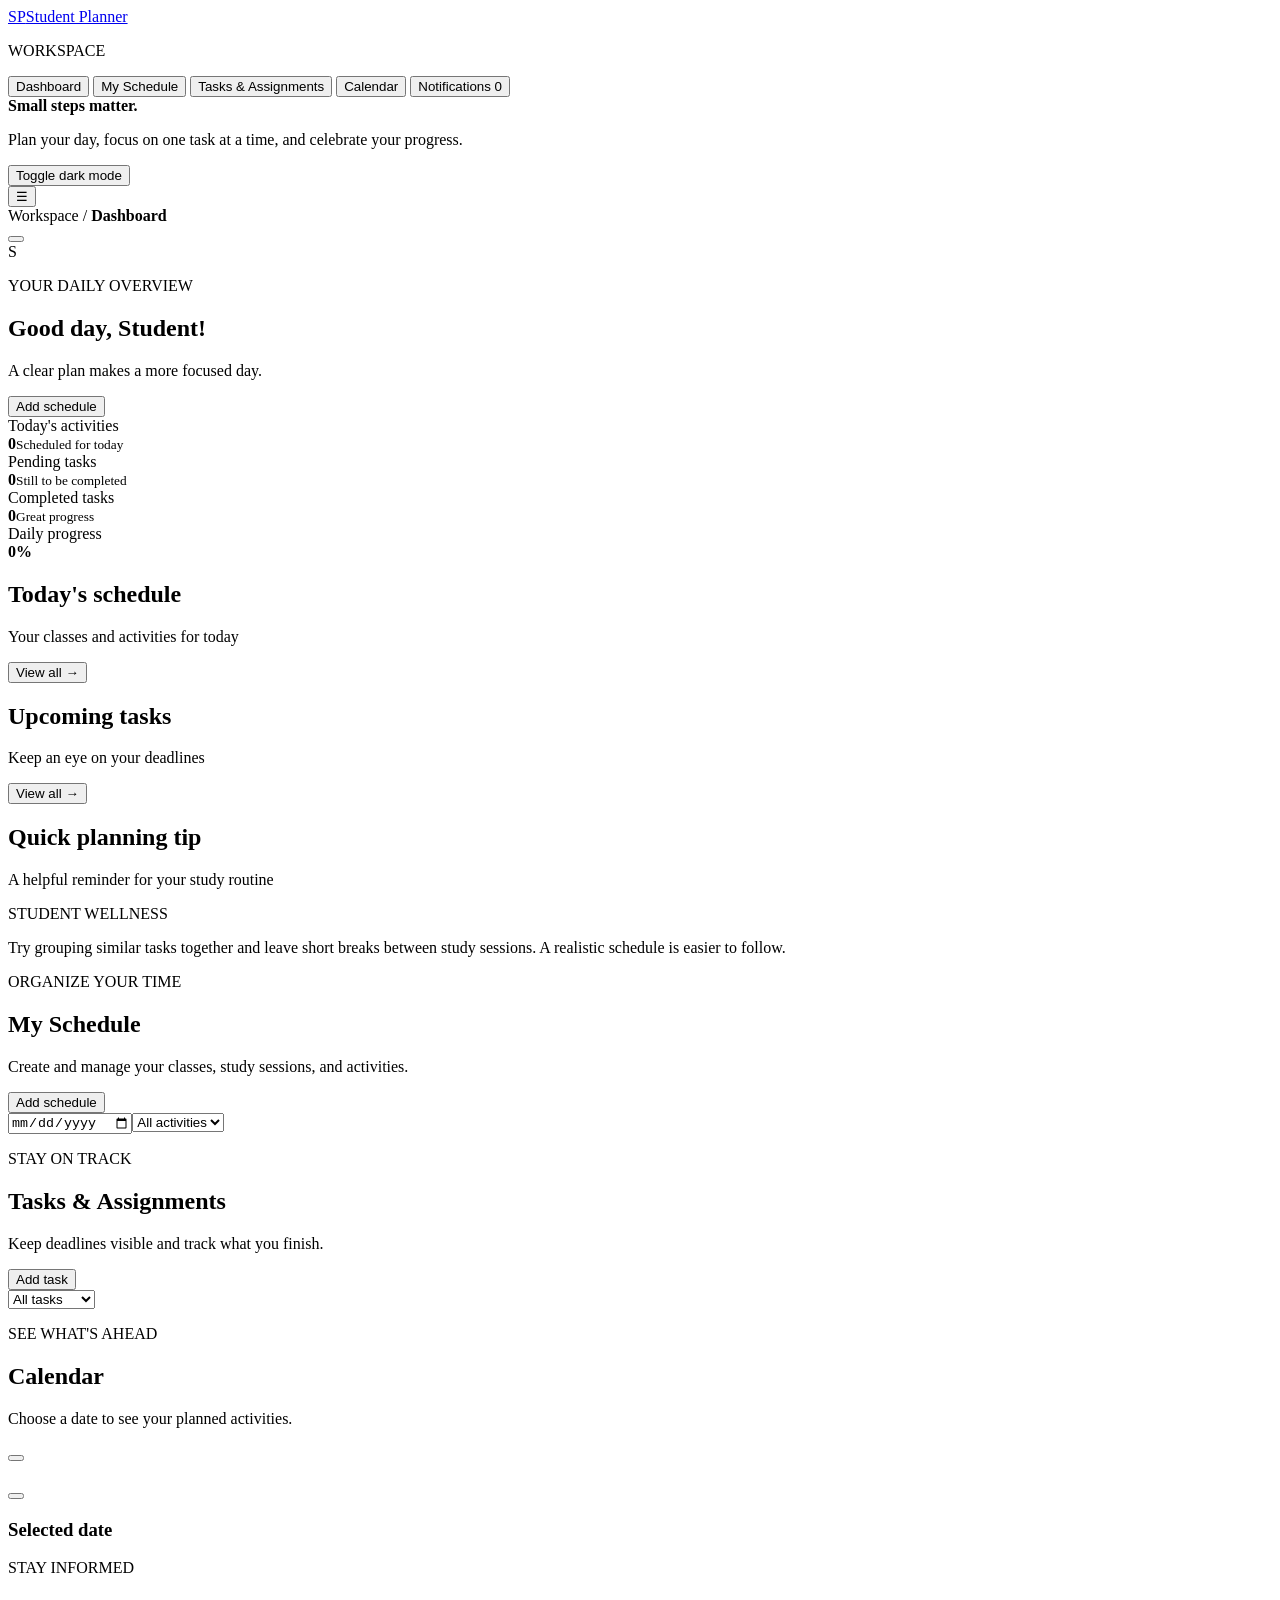
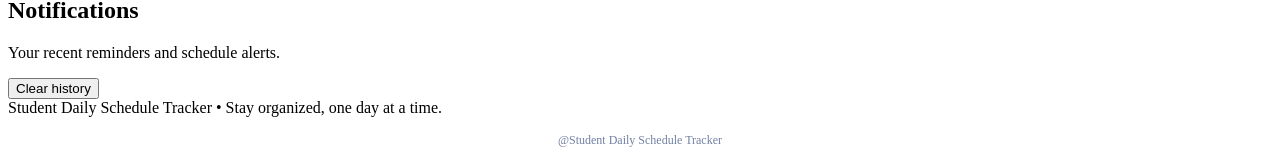
==== index.html @ b64e6169 "Initial commit: Professional Link-in-Bio Page" ====
<!DOCTYPE html>
<html lang="en">
<head>
  <title>Student Daily Planner</title>
  <link rel="preconnect" href="https://fonts.googleapis.com">
  <link rel="preconnect" href="https://fonts.gstatic.com" crossorigin>
  <link href="https://fonts.googleapis.com/css2?family=Inter:wght@400;500;600;700&family=Poppins:wght@500;600;700&display=swap" rel="stylesheet">
  <link rel="stylesheet" href="style.css">
</head>
<body>
  <div class="app-shell">
    <aside class="sidebar" id="sidebar">
      <a class="brand" href="#" aria-label="Student Planner home">
        <span class="brand-mark">SP</span><span>Student Planner</span>
      </a>
      <p class="nav-label">WORKSPACE</p>
      <nav class="nav">
        <button class="nav-link active" data-view="dashboard"><span></span> Dashboard</button>
        <button class="nav-link" data-view="schedule"><span></span> My Schedule</button>
        <button class="nav-link" data-view="tasks"><span></span> Tasks & Assignments</button>
        <button class="nav-link" data-view="calendar"><span></span> Calendar</button>
        <button class="nav-link" data-view="notifications"><span></span> Notifications <span class="nav-count" id="navCount">0</span></button>
      </nav>
      <div class="sidebar-bottom">
        <div class="tip-card">
          <span class="tip-icon"></span>
          <strong>Small steps matter.</strong>
          <p>Plan your day, focus on one task at a time, and celebrate your progress.</p>
        </div>
        <button class="nav-link" id="themeToggle"><span></span> Toggle dark mode</button>
      </div>
    </aside>

    <main class="main-area">
      <header class="topbar">
        <button class="mobile-menu" id="mobileMenu" aria-label="Open menu">☰</button>
        <div class="breadcrumb">Workspace <span>/</span> <strong id="crumb">Dashboard</strong></div>
        <div class="top-actions">
          <button class="icon-button" id="enableNotifications" title="Enable browser notifications" aria-label="Enable notifications"></button>
          <div class="avatar" title="Student">S</div>
        </div>
      </header>

      <section class="page" id="dashboardView">
        <div class="welcome-row">
          <div>
            <p class="eyebrow" id="todayLabel">YOUR DAILY OVERVIEW</p>
            <h1 id="greeting">Good day, Student!</h1>
            <p class="muted">A clear plan makes a more focused day.</p>
          </div>
          <button class="primary-button" id="quickAdd"> Add schedule</button>
        </div>

        <div class="stats-grid">
          <article class="stat-card"><div class="stat-top"><span>Today's activities</span><span class="stat-icon blue"></span></div><strong id="statSchedules">0</strong><small>Scheduled for today</small></article>
          <article class="stat-card"><div class="stat-top"><span>Pending tasks</span><span class="stat-icon orange"></span></div><strong id="statPending">0</strong><small>Still to be completed</small></article>
          <article class="stat-card"><div class="stat-top"><span>Completed tasks</span><span class="stat-icon green"></span></div><strong id="statCompleted">0</strong><small>Great progress</small></article>
          <article class="stat-card"><div class="stat-top"><span>Daily progress</span><span class="stat-icon purple"></span></div><strong id="statProgress">0%</strong><div class="progress-track"><div class="progress-fill" id="progressFill"></div></div></article>
        </div>

        <div class="content-grid">
          <section class="panel">
            <div class="panel-heading"><div><h2>Today's schedule</h2><p class="muted">Your classes and activities for today</p></div><button class="text-button" data-open="schedule">View all →</button></div>
            <div id="todaySchedule" class="schedule-list"></div>
          </section>
          <section class="panel">
            <div class="panel-heading"><div><h2>Upcoming tasks</h2><p class="muted">Keep an eye on your deadlines</p></div><button class="text-button" data-open="tasks">View all →</button></div>
            <div id="upcomingTasks" class="task-list"></div>
          </section>
        </div>
        <section class="panel lower-panel">
          <div class="panel-heading"><div><h2>Quick planning tip</h2><p class="muted">A helpful reminder for your study routine</p></div><span class="pill info">STUDENT WELLNESS</span></div>
          <p class="tip-text">Try grouping similar tasks together and leave short breaks between study sessions. A realistic schedule is easier to follow.</p>
        </section>
      </section>

      <section class="page hidden" id="scheduleView">
        <div class="page-heading"><div><p class="eyebrow">ORGANIZE YOUR TIME</p><h1>My Schedule</h1><p class="muted">Create and manage your classes, study sessions, and activities.</p></div><button class="primary-button" id="addSchedule"> Add schedule</button></div>
        <section class="panel">
          <div class="toolbar"><input type="date" id="scheduleDate" aria-label="Choose schedule date"><select id="scheduleFilter" aria-label="Filter schedules"><option value="all">All activities</option><option value="class">Classes</option><option value="study">Study</option><option value="personal">Personal</option><option value="other">Other</option></select></div>
          <div id="allSchedules" class="schedule-list"></div>
        </section>
      </section>

      <section class="page hidden" id="tasksView">
        <div class="page-heading"><div><p class="eyebrow">STAY ON TRACK</p><h1>Tasks & Assignments</h1><p class="muted">Keep deadlines visible and track what you finish.</p></div><button class="primary-button" id="addTask"> Add task</button></div>
        <section class="panel">
          <div class="toolbar"><select id="taskFilter" aria-label="Filter tasks"><option value="all">All tasks</option><option value="pending">Pending</option><option value="completed">Completed</option><option value="overdue">Overdue</option></select></div>
          <div id="allTasks" class="task-list"></div>
        </section>
      </section>

      <section class="page hidden" id="calendarView">
        <div class="page-heading"><div><p class="eyebrow">SEE WHAT'S AHEAD</p><h1>Calendar</h1><p class="muted">Choose a date to see your planned activities.</p></div></div>
        <section class="panel calendar-panel">
          <div class="calendar-controls"><button class="secondary-button" id="prevMonth"></button><h2 id="monthTitle"></h2><button class="secondary-button" id="nextMonth"></button></div>
          <div class="calendar-grid" id="calendarGrid"></div>
          <div class="selected-date"><h3 id="selectedDateTitle">Selected date</h3><div id="selectedDateItems" class="schedule-list"></div></div>
        </section>
      </section>

      <section class="page hidden" id="notificationsView">
        <div class="page-heading"><div><p class="eyebrow">STAY INFORMED</p><h1>Notifications</h1><p class="muted">Your recent reminders and schedule alerts.</p></div><button class="secondary-button" id="clearNotifications">Clear history</button></div>
        <section class="panel"><div id="notificationList" class="notification-list"></div></section>
      </section>

      <footer class="footer">Student Daily Schedule Tracker <span>•</span> Stay organized, one day at a time.</footer>
    </main>
  </div>

  <dialog id="scheduleDialog" class="modal">
    <form id="scheduleForm">
      <div class="modal-heading"><div><p class="eyebrow">PLAN AN ACTIVITY</p><h2 id="scheduleDialogTitle">Add schedule</h2></div><button type="button" class="close-button" data-close="scheduleDialog">×</button></div>
      <input type="hidden" id="scheduleId">
      <label>Activity or subject<input id="scheduleTitle" required maxlength="70" placeholder="e.g. Object-Oriented Programming"></label>
      <div class="form-row"><label>Date<input type="date" id="scheduleDay" required></label><label>Category<select id="scheduleCategory"><option value="class">Class</option><option value="study">Study</option><option value="personal">Personal</option><option value="other">Other</option></select></label></div>
      <div class="form-row"><label>Start time<input type="time" id="startTime" required></label><label>End time<input type="time" id="endTime" required></label></div>
      <div class="form-row"><label>Location (optional)<input id="scheduleLocation" placeholder="e.g. Room 204"></label><label>Reminder<select id="reminderMinutes"><option value="0">At start time</option><option value="5" selected>5 minutes before</option><option value="10">10 minutes before</option><option value="15">15 minutes before</option><option value="30">30 minutes before</option><option value="60">1 hour before</option></select></label></div>
      <p class="form-hint" id="conflictMessage" role="status"></p>
      <div class="modal-actions"><button type="button" class="secondary-button" data-close="scheduleDialog">Cancel</button><button class="primary-button" type="submit">Save schedule</button></div>
    </form>
  </dialog>

  <dialog id="taskDialog" class="modal">
    <form id="taskForm">
      <div class="modal-heading"><div><p class="eyebrow">MANAGE YOUR WORK</p><h2 id="taskDialogTitle">Add task</h2></div><button type="button" class="close-button" data-close="taskDialog">×</button></div>
      <input type="hidden" id="taskId">
      <label>Task or assignment<input id="taskTitle" required maxlength="100" placeholder="e.g. Finish research proposal"></label>
      <div class="form-row"><label>Due date<input type="date" id="taskDue" required></label><label>Priority<select id="taskPriority"><option value="low">Low</option><option value="medium" selected>Medium</option><option value="high">High</option></select></label></div>
      <label>Subject or category (optional)<input id="taskCategory" placeholder="e.g. Programming"></label>
      <div class="modal-actions"><button type="button" class="secondary-button" data-close="taskDialog">Cancel</button><button class="primary-button" type="submit">Save task</button></div>
    </form>
  </dialog>
  <div class="toast" id="toast" role="status" aria-live="polite"></div>
  <script src="script.js"></script>
</body>
<footer>
  <p style="font-size:12px;color:#7180a3;text-align:center;margin:16px 0 0">@Student Daily Schedule Tracker </p>
</footer>
<style>
  .title {
    font-size: 24px;
    font-weight: bold;
    color: #1e3a8a;
    text-align: center;
    margin-top: 16px;
  }

</style>
</html>
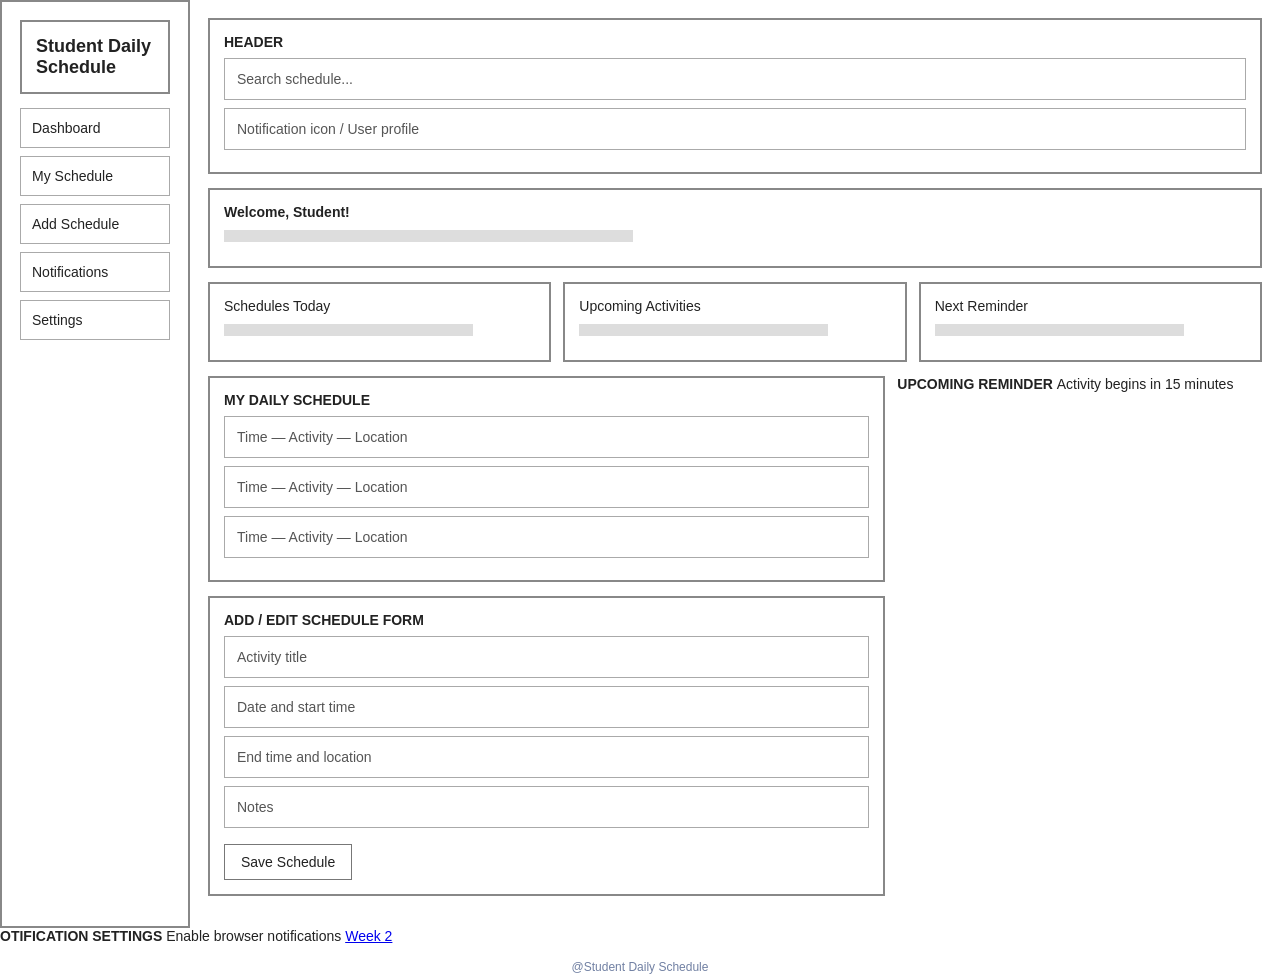
==== commit fdbd3cb4: "Initial commit: Professional Link-in-Bio Page" ====
--- a/index.html
+++ b/index.html
@@ -1,150 +1,124 @@
-<!DOCTYPE html>
-<html lang="en">
-<head>
-  <title>Student Daily Planner</title>
-  <link rel="preconnect" href="https://fonts.googleapis.com">
-  <link rel="preconnect" href="https://fonts.gstatic.com" crossorigin>
-  <link href="https://fonts.googleapis.com/css2?family=Inter:wght@400;500;600;700&family=Poppins:wght@500;600;700&display=swap" rel="stylesheet">
-  <link rel="stylesheet" href="style.css">
-</head>
-<body>
-  <div class="app-shell">
-    <aside class="sidebar" id="sidebar">
-      <a class="brand" href="#" aria-label="Student Planner home">
-        <span class="brand-mark">SP</span><span>Student Planner</span>
-      </a>
-      <p class="nav-label">WORKSPACE</p>
-      <nav class="nav">
-        <button class="nav-link active" data-view="dashboard"><span></span> Dashboard</button>
-        <button class="nav-link" data-view="schedule"><span></span> My Schedule</button>
-        <button class="nav-link" data-view="tasks"><span></span> Tasks & Assignments</button>
-        <button class="nav-link" data-view="calendar"><span></span> Calendar</button>
-        <button class="nav-link" data-view="notifications"><span></span> Notifications <span class="nav-count" id="navCount">0</span></button>
-      </nav>
-      <div class="sidebar-bottom">
-        <div class="tip-card">
-          <span class="tip-icon"></span>
-          <strong>Small steps matter.</strong>
-          <p>Plan your day, focus on one task at a time, and celebrate your progress.</p>
+<!doctype html>
+<html>
+    <head>
+        <meta charset="utf-8">
+        <meta name="viewport" content="width=device-width,initial-scale=1">
+        <title>Student Daily Schedule</title>
+        <style>
+            * { 
+                box-sizing: border-box; 
+            }
+            body { 
+                font: 14px Arial; color: #222; margin: 0; background: white; 
+            }
+            .shell { 
+                display: grid; grid-template-columns: 190px 1fr; min-height: 100vh; 
+            }
+            .side { 
+                border: 2px solid #888; padding: 18px; 
+            }
+            .main { 
+                padding: 18px; 
+            }
+            .block { 
+                border: 2px solid #888; padding: 14px; margin-bottom: 14px; 
+            }
+            .row { 
+                display: grid; grid-template-columns: repeat(3, 1fr); gap: 12px; 
+            }
+            .two { 
+                display: grid; grid-template-columns: 1.3fr .7fr; gap: 12px; 
+            }
+            .placeholder { 
+                height: 42px; border: 1px solid #aaa; margin: 8px 0; padding: 12px; color: #555; 
+            }
+            .navitem { 
+                border: 1px solid #aaa; padding: 11px; margin: 8px 0; 
+            }
+            .line { 
+                height: 12px; background: #ddd; margin: 10px 0; width: 80%; 
+            }
+            .title { 
+                font-weight: bold; font-size: 18px; 
+            }
+            .button { display: inline-block; border: 1px solid #777; padding: 9px 16px; margin-top: 8px; }
+            @media (max-width: 650px) {
+                .shell, .row, .two {
+                    grid-template-columns: 1fr;
+                }
+            }
+            .footer { 
+                font-size: 12px; color: #7180a3; text-align: center; margin: 16px 0 0;
+            }
+        </style>
+    </head>
+    <body>
+        <div class="shell">
+            <aside class="side">
+                <div class="block title">Student Daily Schedule</div>
+                <div class="navitem">Dashboard</div>
+                <div class="navitem">My Schedule</div>
+                <div class="navitem">Add Schedule</div>
+                <div class="navitem">Notifications</div>
+                <div class="navitem">Settings</div>
+            </aside>
+            <main class="main">
+                <div class="block">
+                    <b>HEADER</b>
+                    <div class="placeholder">Search schedule...</div>
+                    <div class="placeholder">Notification icon / User profile</div>
+                </div>
+                <div class="block">
+                    <b>Welcome, Student!</b>
+                    <div class="line" style="width:40%"></div>
+                </div>
+                <div class="row">
+                    <div class="block">
+                        Schedules Today
+                        <div class="line"></div>
+                    </div>
+                    <div class="block">
+                        Upcoming Activities
+                        <div class="line"></div>
+                    </div>
+                    <div class="block">
+                        Next Reminder
+                        <div class="line"></div>
+                    </div>
+                </div>
+                <div class="two">
+                    <section>
+                        <div class="block">
+                            <b>MY DAILY SCHEDULE</b>
+                            <div class="placeholder">Time — Activity — Location</div>
+                            <div class="placeholder">Time — Activity — Location</div>
+                            <div class="placeholder">Time — Activity — Location</div>
+                        </div>
+                        <div class="block">
+                            <b>ADD / EDIT SCHEDULE FORM</b>
+                            <div class="placeholder">Activity title</div>
+                            <div class="placeholder">Date and start time</div>
+                            <div class="placeholder">End time and location</div>
+                            <div class="placeholder">Notes</div>
+                            <span class = "button" > Save Schedule </span>
+                        </div>
+                    </section>
+                    <aside>
+                        <divclass = "block" >
+                           <b> UPCOMING REMINDER </b>
+                           <divclass = "placeholder" > Activity begins in 15 minutes </div>
+                        </div>
+                       <divclass = "block" >
+                           <b> OTIFICATION SETTINGS </b>
+                           <divclass = "placeholder" > Enable browser notifications </div>
+                        </div>
+                    </aside>
+                </div>
+            </main>
         </div>
-        <button class="nav-link" id="themeToggle"><span></span> Toggle dark mode</button>
-      </div>
-    </aside>
-
-    <main class="main-area">
-      <header class="topbar">
-        <button class="mobile-menu" id="mobileMenu" aria-label="Open menu">☰</button>
-        <div class="breadcrumb">Workspace <span>/</span> <strong id="crumb">Dashboard</strong></div>
-        <div class="top-actions">
-          <button class="icon-button" id="enableNotifications" title="Enable browser notifications" aria-label="Enable notifications"></button>
-          <div class="avatar" title="Student">S</div>
-        </div>
-      </header>
-
-      <section class="page" id="dashboardView">
-        <div class="welcome-row">
-          <div>
-            <p class="eyebrow" id="todayLabel">YOUR DAILY OVERVIEW</p>
-            <h1 id="greeting">Good day, Student!</h1>
-            <p class="muted">A clear plan makes a more focused day.</p>
-          </div>
-          <button class="primary-button" id="quickAdd"> Add schedule</button>
-        </div>
-
-        <div class="stats-grid">
-          <article class="stat-card"><div class="stat-top"><span>Today's activities</span><span class="stat-icon blue"></span></div><strong id="statSchedules">0</strong><small>Scheduled for today</small></article>
-          <article class="stat-card"><div class="stat-top"><span>Pending tasks</span><span class="stat-icon orange"></span></div><strong id="statPending">0</strong><small>Still to be completed</small></article>
-          <article class="stat-card"><div class="stat-top"><span>Completed tasks</span><span class="stat-icon green"></span></div><strong id="statCompleted">0</strong><small>Great progress</small></article>
-          <article class="stat-card"><div class="stat-top"><span>Daily progress</span><span class="stat-icon purple"></span></div><strong id="statProgress">0%</strong><div class="progress-track"><div class="progress-fill" id="progressFill"></div></div></article>
-        </div>
-
-        <div class="content-grid">
-          <section class="panel">
-            <div class="panel-heading"><div><h2>Today's schedule</h2><p class="muted">Your classes and activities for today</p></div><button class="text-button" data-open="schedule">View all →</button></div>
-            <div id="todaySchedule" class="schedule-list"></div>
-          </section>
-          <section class="panel">
-            <div class="panel-heading"><div><h2>Upcoming tasks</h2><p class="muted">Keep an eye on your deadlines</p></div><button class="text-button" data-open="tasks">View all →</button></div>
-            <div id="upcomingTasks" class="task-list"></div>
-          </section>
-        </div>
-        <section class="panel lower-panel">
-          <div class="panel-heading"><div><h2>Quick planning tip</h2><p class="muted">A helpful reminder for your study routine</p></div><span class="pill info">STUDENT WELLNESS</span></div>
-          <p class="tip-text">Try grouping similar tasks together and leave short breaks between study sessions. A realistic schedule is easier to follow.</p>
-        </section>
-      </section>
-
-      <section class="page hidden" id="scheduleView">
-        <div class="page-heading"><div><p class="eyebrow">ORGANIZE YOUR TIME</p><h1>My Schedule</h1><p class="muted">Create and manage your classes, study sessions, and activities.</p></div><button class="primary-button" id="addSchedule"> Add schedule</button></div>
-        <section class="panel">
-          <div class="toolbar"><input type="date" id="scheduleDate" aria-label="Choose schedule date"><select id="scheduleFilter" aria-label="Filter schedules"><option value="all">All activities</option><option value="class">Classes</option><option value="study">Study</option><option value="personal">Personal</option><option value="other">Other</option></select></div>
-          <div id="allSchedules" class="schedule-list"></div>
-        </section>
-      </section>
-
-      <section class="page hidden" id="tasksView">
-        <div class="page-heading"><div><p class="eyebrow">STAY ON TRACK</p><h1>Tasks & Assignments</h1><p class="muted">Keep deadlines visible and track what you finish.</p></div><button class="primary-button" id="addTask"> Add task</button></div>
-        <section class="panel">
-          <div class="toolbar"><select id="taskFilter" aria-label="Filter tasks"><option value="all">All tasks</option><option value="pending">Pending</option><option value="completed">Completed</option><option value="overdue">Overdue</option></select></div>
-          <div id="allTasks" class="task-list"></div>
-        </section>
-      </section>
-
-      <section class="page hidden" id="calendarView">
-        <div class="page-heading"><div><p class="eyebrow">SEE WHAT'S AHEAD</p><h1>Calendar</h1><p class="muted">Choose a date to see your planned activities.</p></div></div>
-        <section class="panel calendar-panel">
-          <div class="calendar-controls"><button class="secondary-button" id="prevMonth"></button><h2 id="monthTitle"></h2><button class="secondary-button" id="nextMonth"></button></div>
-          <div class="calendar-grid" id="calendarGrid"></div>
-          <div class="selected-date"><h3 id="selectedDateTitle">Selected date</h3><div id="selectedDateItems" class="schedule-list"></div></div>
-        </section>
-      </section>
-
-      <section class="page hidden" id="notificationsView">
-        <div class="page-heading"><div><p class="eyebrow">STAY INFORMED</p><h1>Notifications</h1><p class="muted">Your recent reminders and schedule alerts.</p></div><button class="secondary-button" id="clearNotifications">Clear history</button></div>
-        <section class="panel"><div id="notificationList" class="notification-list"></div></section>
-      </section>
-
-      <footer class="footer">Student Daily Schedule Tracker <span>•</span> Stay organized, one day at a time.</footer>
-    </main>
-  </div>
-
-  <dialog id="scheduleDialog" class="modal">
-    <form id="scheduleForm">
-      <div class="modal-heading"><div><p class="eyebrow">PLAN AN ACTIVITY</p><h2 id="scheduleDialogTitle">Add schedule</h2></div><button type="button" class="close-button" data-close="scheduleDialog">×</button></div>
-      <input type="hidden" id="scheduleId">
-      <label>Activity or subject<input id="scheduleTitle" required maxlength="70" placeholder="e.g. Object-Oriented Programming"></label>
-      <div class="form-row"><label>Date<input type="date" id="scheduleDay" required></label><label>Category<select id="scheduleCategory"><option value="class">Class</option><option value="study">Study</option><option value="personal">Personal</option><option value="other">Other</option></select></label></div>
-      <div class="form-row"><label>Start time<input type="time" id="startTime" required></label><label>End time<input type="time" id="endTime" required></label></div>
-      <div class="form-row"><label>Location (optional)<input id="scheduleLocation" placeholder="e.g. Room 204"></label><label>Reminder<select id="reminderMinutes"><option value="0">At start time</option><option value="5" selected>5 minutes before</option><option value="10">10 minutes before</option><option value="15">15 minutes before</option><option value="30">30 minutes before</option><option value="60">1 hour before</option></select></label></div>
-      <p class="form-hint" id="conflictMessage" role="status"></p>
-      <div class="modal-actions"><button type="button" class="secondary-button" data-close="scheduleDialog">Cancel</button><button class="primary-button" type="submit">Save schedule</button></div>
-    </form>
-  </dialog>
-
-  <dialog id="taskDialog" class="modal">
-    <form id="taskForm">
-      <div class="modal-heading"><div><p class="eyebrow">MANAGE YOUR WORK</p><h2 id="taskDialogTitle">Add task</h2></div><button type="button" class="close-button" data-close="taskDialog">×</button></div>
-      <input type="hidden" id="taskId">
-      <label>Task or assignment<input id="taskTitle" required maxlength="100" placeholder="e.g. Finish research proposal"></label>
-      <div class="form-row"><label>Due date<input type="date" id="taskDue" required></label><label>Priority<select id="taskPriority"><option value="low">Low</option><option value="medium" selected>Medium</option><option value="high">High</option></select></label></div>
-      <label>Subject or category (optional)<input id="taskCategory" placeholder="e.g. Programming"></label>
-      <div class="modal-actions"><button type="button" class="secondary-button" data-close="taskDialog">Cancel</button><button class="primary-button" type="submit">Save task</button></div>
-    </form>
-  </dialog>
-  <div class="toast" id="toast" role="status" aria-live="polite"></div>
-  <script src="script.js"></script>
-</body>
-<footer>
-  <p style="font-size:12px;color:#7180a3;text-align:center;margin:16px 0 0">@Student Daily Schedule Tracker </p>
+    </body>
+    <a href="Week2.html">Week 2</a>
+    <footer>
+  <p style="font-size:12px;color:#7180a3;text-align:center;margin:16px 0 0">@Student Daily Schedule</p>
 </footer>
-<style>
-  .title {
-    font-size: 24px;
-    font-weight: bold;
-    color: #1e3a8a;
-    text-align: center;
-    margin-top: 16px;
-  }
-
-</style>
 </html>
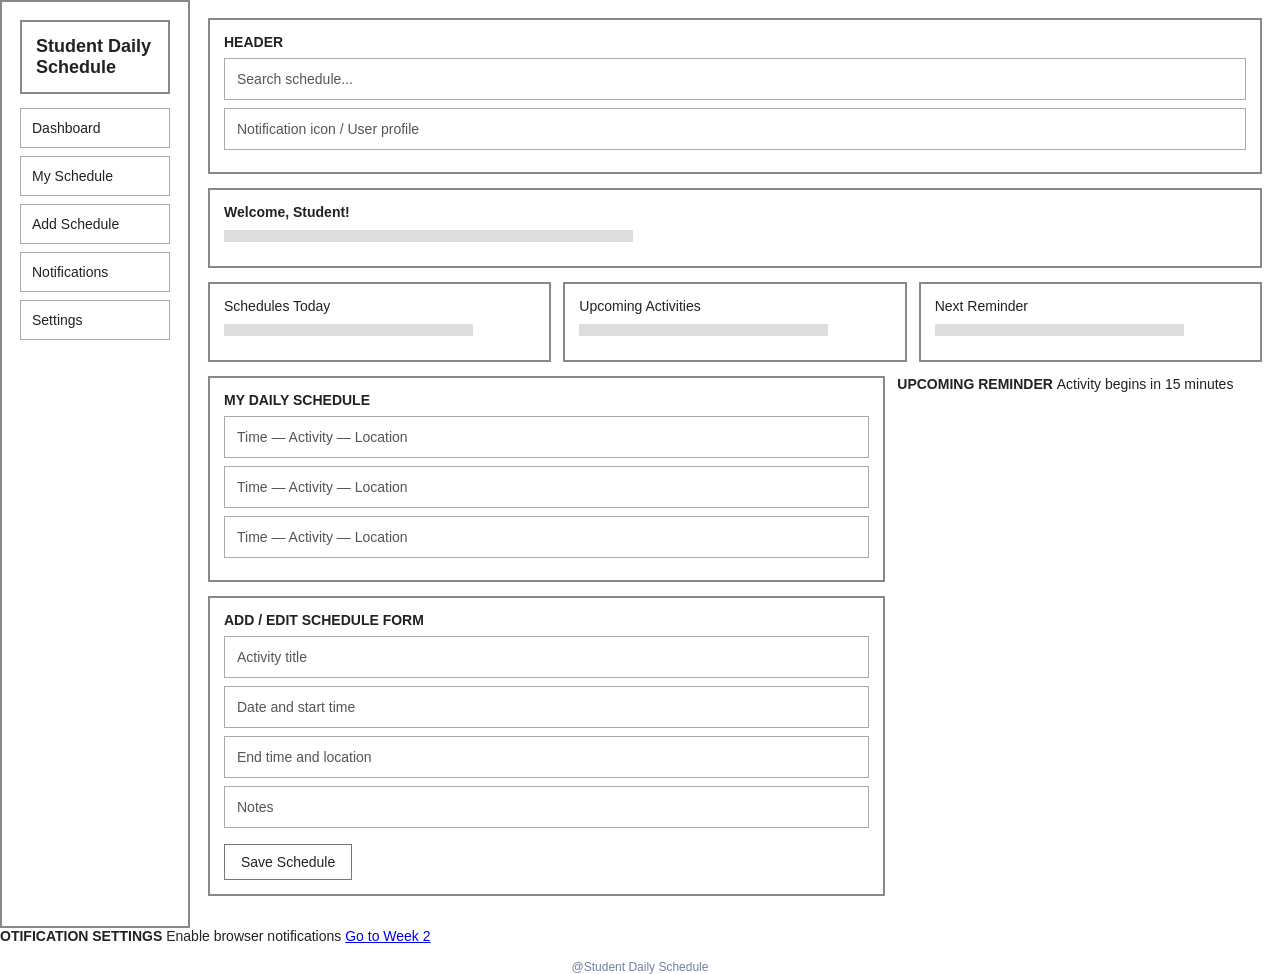
==== commit 2b1bed3e: "Initial commit: Professional Link-inBio Page" ====
--- a/index.html
+++ b/index.html
@@ -117,7 +117,7 @@
             </main>
         </div>
     </body>
-    <a href="Week2.html">Week 2</a>
+    <a href="Week2.html">Go to Week 2</a>
     <footer>
   <p style="font-size:12px;color:#7180a3;text-align:center;margin:16px 0 0">@Student Daily Schedule</p>
 </footer>
